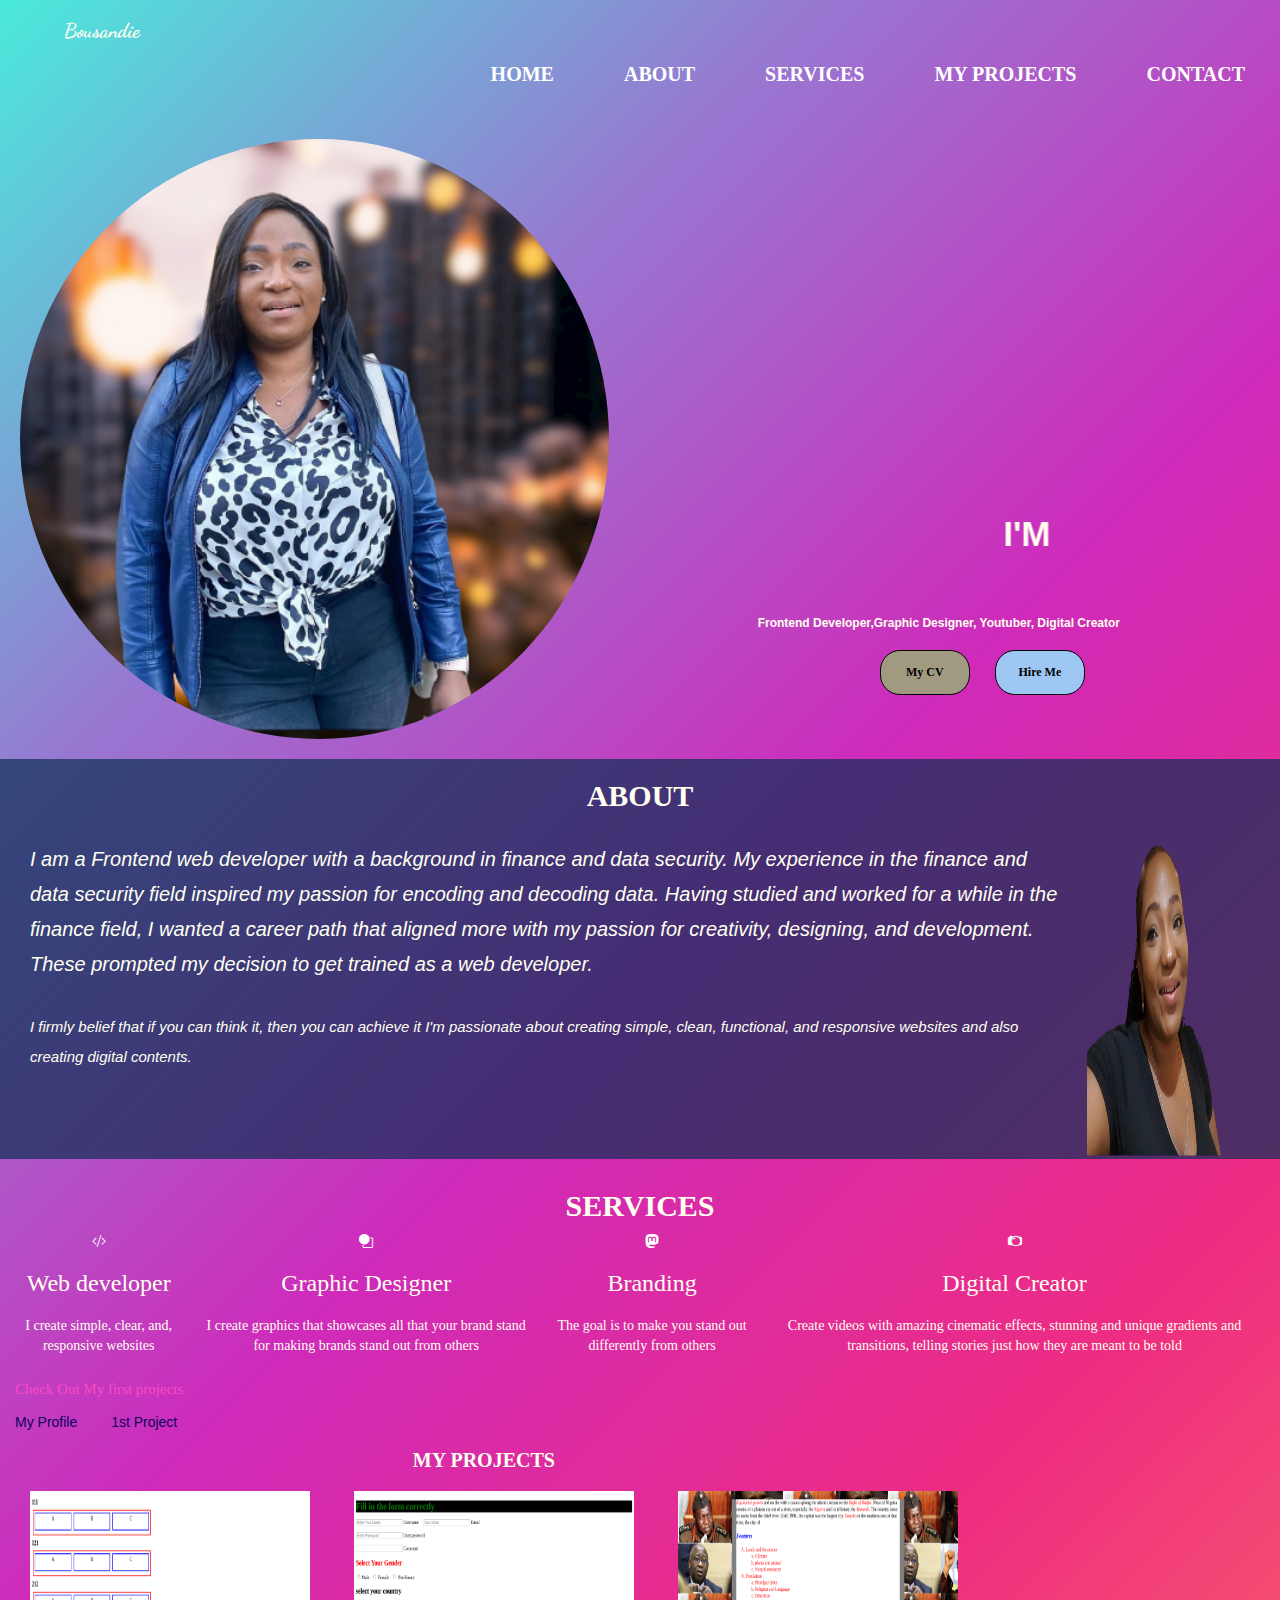
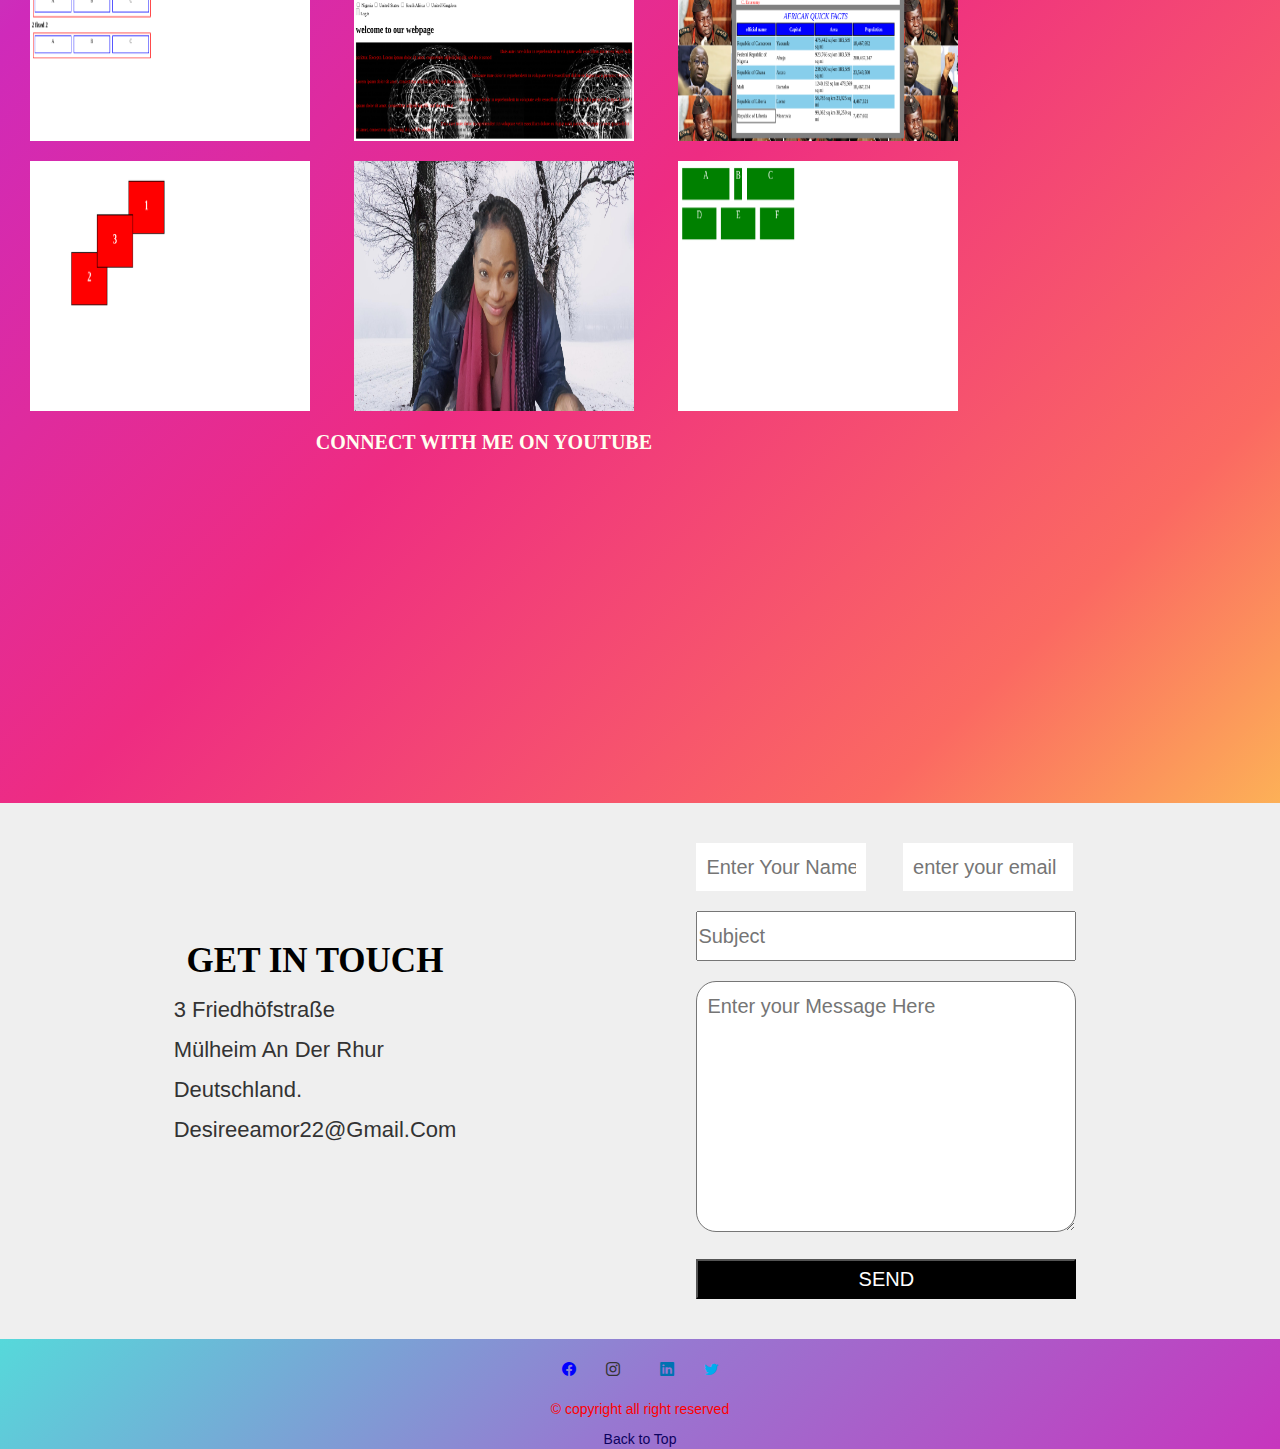
==== index.html @ 79082870 "Add files via upload" ====
<!DOCTYPE html>
<html lang="en">
<head>
    <meta charset="UTF-8">
    <title>Title</title>
    <link rel="stylesheet" href="https://cdn.jsdelivr.net/npm/bootstrap-icons@1.10.5/font/bootstrap-icons.css">
     <style>
  @import url('https://fonts.googleapis.com/css2?family=Dancing+Script&display=swap');
  <style>
  @import url('https://fonts.googleapis.com/css2?family=Roboto+Mono&display=swap');
<style>
</style>
    <link rel="stylesheet" href="https://maxcdn.bootstrapcdn.com/bootstrap/3.4.1/css/bootstrap.min.css">
    <script src="https://ajax.googleapis.com/ajax/libs/jquery/3.6.4/jquery.min.js"></script>
    <script src="https://maxcdn.bootstrapcdn.com/bootstrap/3.4.1/js/bootstrap.min.js"></script>
    <link rel="stylesheet" href="style.css" type="text/css" media="all" />
    
</head>
<body>
    
    <header>
        <section id="header-section">
            <!--navigation bar section starts here-->
        <div id="navbar">
            <div class="mlog">
                <button type="button" class="navbar-toggle" data-toggle="collapse" data-target="">
                    <span class="icon-bar"></span>
                    <span class="icon-bar"></span>
                    <span class="icon-bar"></span>
                </button>
                <h2 class="logo">Bousandie</h2>
            </div>
            <div class="">
                <ul class="menu menu-right">
                    <li><a href="#home">Home</a></li>
                    <li><a href="#about">About</a></li>
                    <li><a href="#services">Services</a></li>
                    <li><a href="#projects">My Projects</a></li>
                    <li><a href="#contact">Contact</a></li>
                </ul>
            </div>
            </div>
        </section>
    </header>
    <section>
        <h2 id="home"></h2>
      <div id="hero-section">
          <div>
             <img id="hero-pic" src="./images/img1.png" alt="" />
            <div class="hero-text">
               <div class="skill-description">
                    <h2 class="headings"><marquee>I'M OYINKANSOLA |</marquee></h2>
                    <marquee direction="right" behavior="alternate"></marquee>
                    <h5 class="skills">Frontend Developer,Graphic Designer, Youtuber, Digital Creator</h5>
               </div>
              <div id="download">
                 <a href="#" class="cv">My CV</a>
                 <a href="https://www.linkedin.com/in/busayomi-oyinkansola-
                 oloyade-07960b1b0/" target="_blank" class="hire-me">Hire Me</a>
              </div>
           </div>
          </div>
      </div>  
    </section>
    <!--main section ends here-->
    <!--about section starts here-->
    <main>
        <section id="about-section">
            <div id="about-text">
                <h2 id="about">About</h2>
                <div class="text-image">
                <div>
                    <p class="para1">
                        I am a Frontend web developer with a background in finance 
                        and data security. My experience in the finance and data 
                        security field inspired my passion for encoding and decoding
                        data. Having studied and worked for a while in the finance 
                        field, I wanted a career path that aligned more with my 
                        passion for creativity, designing, and development. These 
                        prompted my decision to get trained as a web developer.
                    </p>
                    <p class="para2">
                        I firmly belief that if you can think it, then  you can 
                        achieve it
                        I'm passionate about creating simple, clean, functional, 
                        and responsive websites and also creating digital contents.
                    </p>
                </div>
              <div class="about-image">
                <img src="./images/me2.png" class="about-img" alt="about me image" width="100%">
              </div>
             </div>
            </div>
            
        </section>
         <!--about session ends here-->
         <!--service section starts here-->
         
        <section id="services-section">
            <h2 id="services">Services</h2>
            <div id="all-services">
                <div class="service">
                    <i class="bi bi-code-slash"></i>  
                    <h3>Web developer</h3>
                    <p class="service-para">
                       I create simple, clear, and, responsive websites
                    </p>
                    
                </div>
                <div class="service">
                    <i class="bi bi-circle-square"></i>
                    <h3>Graphic Designer</h3>
                    <p class="service-para">
                       I create graphics that showcases all that your brand 
                       stand for making brands stand out from others   
                    </p>
                    
                </div>
                <div class="service">
                   <i class="bi bi-mastodon"></i> 
                   <h3>Branding</h3>
                   <p class="service-para">
                       The goal is to make you stand out differently from others
                   </p>
                </div>
                <div class="service">
                <i class="bi bi-camera2"></i>
                <h3>Digital Creator</h3>
                  <p class="service-para">
                      Create videos with amazing cinematic effects, stunning and
                      unique gradients and transitions, telling stories just how
                      they are meant to be told
                  </p>
                </div>
            </div>
            <h3 class="first-project">Check Out My first projects</h3>
            <div id="fp">
            <a href="./files/Defines-me/index.html" target="_blank">My Profile</a>
            <a href="./files/april/index.html">1st Project</a>
            </div>
       </section>
       <!--services section ends here-->
       <!--project section starts here-->
       <section id="project-section">
    <div id="projects">
        <h2 id="projects">My Projects</h2>
        <div class="gallery">
            <div class="project-gallery">
                <img src="./images/task1.png" alt="" />
                <img src="./images/task2.png" alt="" />
                <img src="./images/task3.png" alt="" />
            </div>
            <div class="project-gallery">
                <img src="./images/task4.png" alt="" />
                <img src="./images/image4.png" alt="" />
                <img src="./images/task6.png" alt="" />
            </div>
        </div>
        <h2 class="heading">Connect with me on Youtube</h2>
   <iframe width="560" height="315" src="https://www.youtube.com/embed/tBIjU7NXWHM"
----   frameborder="0" ></iframe>
   </div>
   </section>
    </main> 
       <!--main section ends here-->
       
       <!--footer section starts here-->
       <section id="footer-section">
           <footer id="footer">
      <div id="contact">
                   <div id="info">
                       <h2 id="contact-me">Get in touch</h2>
                       <p class="address">
                           3 Friedhöfstraße <br />
                           Mülheim an der Rhur <br />
                           Deutschland. <br />
                           desireeamor22@gmail.com
                       </p>
               </div>
   <div class="forms">
        <form class="form" action="" method="post" accept-charset="utf-8">
            <input type="text" name="name" id="name" value="" placeholder="Enter Your Name" required="*" /> &nbsp;
            <input type="email" name="useremail" id="useremail" value="" placeholder="Enter Your Email" required="*" /> <br />
            <input type="text" name="subject" id="subject" value="" placeholder="Subject" /> <br />
            <textarea name="comment" id="comment" rows="8" cols="40" 
            placeholder="Enter your Message Here"></textarea> <br />
            <input type="submit" name="send" id="send" value="SEND" />
        </form>
    </div>
</div> 
    <div class="footer">
       <div class="footer-icons">
            <i class="bi bi-facebook"></i>
            <i class="bi bi-instagram"></i>
            <i class="bi bi-linkedin"></i>
            <i class="bi bi-twitter"></i>
        </div>
        <p class="copy">
             &copy; copyright all right reserved
        </p>
            <a href="#top">Back to Top </a>
     </div>
    </footer>
 </section>

</body>
</html>
---- style.css ----
*{
    margin: 0;
    padding: 0;
}

body{
    margin-top: 40px;
    background: linear-gradient(135deg,rgb(74,234,220) 0%,rgb(151,120,209) 20%,
    rgb(207,42,186) 40%,rgb(238,44,130) 60%,rgb(251,105,98) 80%,rgb(254,248,76) 100%);
    width: 100%;
    float: none;
}

#navbar{
    display: flex;
    justify-content: right;
    align-items: right;
    width: 100%;
    height: 40%;
}
h2.logo{
    font-family: 'Dancing Script', cursive;
    height: 20px;
    width: 30px;
    text-align: left;
    color: ivory;
    font-size: 2rem ;
    font-weight: bolder;
    position: absolute;
    left: 5%;
    top: 7%;
}
.menu{
    display: flex;
    justify-content: right;
    text-align: right;
}
.menu li{
    list-style: none;
    margin: 20px;
    font-family: century;
    font-weight: bold;
}
.menu li a{
    text-decoration: none;
    text-transform: uppercase;
    color : blue;
    font-size: 2rem;
    transition: all .8s ease;
    color: #fff;
}

#navbar ul li a:hover{
    background-color: white;
    color: black;
    box-shadow: 0.5px 5px 10px #efefef;
    border: 5px solid #efefef;
    border-radius: 20px;
}
.icon-bar{
    background: rgb(246, 141, 13);
}


/*hero section starts here*/
#hero-pic{
    display: flex;
    height: 600px;
    border-radius: 50%;
    margin: 20px;
    padding-right: 10px;
    right: 0%;
    bottom: -10%;
}
div.hero-text{
    display: flex;
    font-size: 2.5rem;
    font-weight: bolder;
    color: ivory;
    padding-right: 10px;
    right: 5px;
    top: 500px;
    position: absolute;
}
div.skill-description{
    position: relative;
    right: 5px;
    bottom: 5px;
    
}
h2.headings{
    font-weight: bolder;
    font-size: 3.5rem;
    letter-spacing: normal;
    color: ivory;
}
h5.skills{
    position: absolute;
    font-weight: bold;
    font-size: 1.2rem;
    letter-spacing: normal;
    color: ivory;
    margin-left: 15px;
    right: -60px;
}
#download{
    display: flex;
     justify-content: space-around;
     margin-right: 5px;
     margin-top: 135px;
     text-align: center;
     transition: all 5s ease;
     position: relative;
     left: -30%;
     bottom: 2%;
}
.cv{
    display: flex;
     width: 90px;
     height: 45px;
     border: 1px solid black;
     background-color: #a09a80;
     color: black;
     border-radius: 20px;
     text-decoration: none;
     font-family: century;
     text-align: center;
     align-items: center;
     justify-content: center;
     margin-right: 10px;
     margin-left: -25px;
     font-size: 1.2rem;
     color: #000;
}
.cv:hover{
    cursor: pointer;
    background-color: #4c949b;
    box-shadow: 0 0 0 10 white;
}
.hire-me{
    display: flex;
     width: 90px;
     height: 45px;
     border: 1px solid black;
     background-color: #9fc7f4;
     color: black;
     border-radius: 20px;
     font-family: century;
     text-align: center;
     align-items: center;
     justify-content: center;
     text-decoration: none;
     font-size: 1.2rem;
     color: #000;
}
.hire-me:hover{
    cursor: pointer;
     background-color: brown;
     box-shadow: 0 0 10 ivory;
}
/**about section**/
#about-section{
    display: flex;
    background: rgba(11, 47, 86, 0.7);
    height: 400px;
    width: 100%;
    margin: 20px auto;
}
div.text-image{
    display: flex;
    flex-direction: row;
}

div.about-image{
    display: flex;
    justify-content: right;
    height: 350px;
    width: 650px;
}
#about{
    margin-top: 20px;
    text-align: center;
    text-transform: uppercase;
    font-size: 3rem;
    font-weight: bolder;
    font-family: century;
    color: ivory;
    
}
.para1{
    line-height: 3.5rem;
    font-size: 2rem;
    margin: 10px 20px;
    padding: 10px;
    color: ivory;
    font-style: italic;
}
.para2{
    line-height: 3rem;
    font-size: 1.5rem;
    font-style: italic;
    margin: 10px 20px;
    padding: 10px;
    color: ivory;
    
    /**about session ends here**/
}
#services-section{
    height: 250px;
    margin: auto;
}
#services{
    margin-top: 30px;
    text-align: center;
    text-transform: uppercase;
    font-size: 3rem;
    font-weight: bolder;
    font-family: century;
    color: ivory;
}
#all-services{
    display: flex;
    margin: 10px;
}
div.service{
    display: flex;
    flex-direction: column;
}

i.bi.bi-code-slash,
i.bi.bi-circle-square,
i.bi.bi-mastodon,
i.bi.bi-camera2{
    display: flex;
    color: #fff;
    margin: 2px auto;

}
h3{
    text-align: center;
    color: ivory;
    font-family: century;
}
.service-para{
    text-align: center;
    line-height: 2rem;
    margin: 10px;
    color: ivory;
    font-family: century;
}
.first-project{
    color: rgb(248, 76, 196);
    text-align: left;
    font-size: 1.5rem;
    margin: 15px;
}
a{
    color: #0c025f;
    margin: 15px;
}
#project-section{
    display: flex;
    margin: auto;  
}
h2#projects{
    margin: 10px;
    text-align: center;
    text-transform: uppercase;
    font-size: 2rem;
    font-weight: bolder;
    font-family: century;
    color: ivory; 
}
div.project-gallery img{
    width: 300px;
    height: 250px;
    margin: 10px;
    padding-left: 20px;
}

h2.heading{
    margin: 10px;
    text-align: center;
    text-transform: uppercase;
    font-size: 2rem;
    font-weight: bolder;
    font-family: century;
    color: ivory; 
}
/**project section ends here**/
/**contact section**/
#footer-section{
    background: rgba(11, 47, 86, 0.7);
    height: 400px;
    width: 100%;
    margin: 10px auto;
}
#contact{ 
    margin-top: 15px;
    padding-left: 10px;
    display: flex;
    align-items: center;
    justify-content: center;
    box-sizing: border-box;
}
#info{
    max-width: 100%;
    max-height: 100%;
    margin-right: 200px;
    margin-top: -50px;
}
h2#contact-me{
    margin: 10px;
    text-align: center;
    text-transform: uppercase;
    font-size: 2rem;
    font-weight: bolder;
    font-family: century;
    color: #000;
}
p.address{
    font-family: century;
    text-transform: uppercase;
    line-height: 3.2rem;
    font-size: 2.2rem;
}
.forms{
    display: flex;
    margin: 10px;
    padding: 10px;
    font-size: 20px;
    box-sizing: border-box;
}
#name{
   padding: 10px;
   margin: 10px;
   width: 150px;
   border: none; 
}

#useremail{
   padding: 10px;
   margin: 10px;
   width: 150px;
   border: none;
   text-transform: lowercase;
}

#subject{
    width: 350px;
    height: 40px;
    margin: 10px;
    text-transform: capitalize;
}
#comment{
    width: 350px;
    padding: 10px;
    border-radius: 20px;
    margin: 10px
    text-transform: capitalize;
    
}

#send{
    background-color: black;
    color: white;
    padding: -10px;
    margin: 10px;
    width: 380px;
    height: 40px;
}

#contact{
    background-color: #efefef;
    margin-top: 20px;
    padding-left: 10px;
    display: flex;
    align-items: center;
    justify-content: center;
    box-sizing: border-box;
}
#info{
    max-width: 100%;
    max-height: 100%;
    margin-right: 200px;
    margin-top: -50px;
}
h2#contact-me{
    text-transform: uppercase;
    font-weight: bold;
    font-size: 3.5rem;
    
    
}
p.address{
    font-family: Arial;
    text-transform: capitalize;
    line-height: 4rem;
}
.forms{
    display: flex;
    margin: 20px;
    padding: 10px;
    font-size: 20px;
    box-sizing: border-box;
}
#name{
   padding: 10px;
   margin: 10px;
   width: 170px;
   border: none; 
}

#useremail{
   padding: 10px;
   margin: 10px;
   width: 170px;
   border: none;
   text-transform: lowercase;
}

#subject{
    width: 380px;
    height: 50px;
    margin: 10px;
    text-transform: capitalize;
}
#comment{
    width: 380px;
    padding: 10px;
    border-radius: 20px;
    margin: 10px
    
}

#send{
    background-color: black;
    color: white;
    padding: -10px;
    margin: 10px;
    width: 380px;
    height: 40px;
}

/**footer section**/
div.footer{
    text-align: center;
    justify-content: center;
}

div.footer-icons{
    display: flex;
    justify-content: center;
    list-style: none;
    margin: 20px;
}
i.bi.bi-facebook{
    color: blue;
    margin-right: 30px;
}
i.bi.bi-instagram{
  margin-right: 20px;
}
i.bi.bi-linkedin{
    color: #0072b1;
    margin-left: 20px;
}
i.bi.bi-twitter{
    color: #00acee;
    margin-left: 30px;
}
div.footer-icons:hover{
    color: #8768ed;
    cursor: pointer;
}
.copy{
    text-align: center;
    color: red;
}
/**media query for responsiveness**/
@media screen and (min-width: 320px) and (max-width: 480px){ 
#hero-pic{
    width: 400px;
}
div.hero-text{
    display: none;
    font-size: 2.5rem;
    font-weight: bolder;
    color: ivory;
    padding-right: 10px;
    right: 5px;
    top: 25%;
    position: absolute;
}

h2.headings{
    font-weight: bolder;
    font-size: 3.5rem;
    letter-spacing: normal;
    color: ivory;
    margin-top: 0;
    margin-bottom: 0;
    line-height: 1rem;
}
h5.skills{
    position: absolute;
    font-weight: bold;
    font-size: 1rem;
    letter-spacing: normal;
    color: ivory;
    margin-left: 15px;
    right: -60px;
}
#download{
    display: flex;
     justify-content: space-around;
     margin-right: 5px;
     margin-top: 100px;
     text-align: center;
     transition: all 5s ease;
     position: relative;
     left: -38%;
     bottom: 2%;
}

}
h2.logo{
    position: absolute;
    left: 5%;
    top: 0%;
}
}
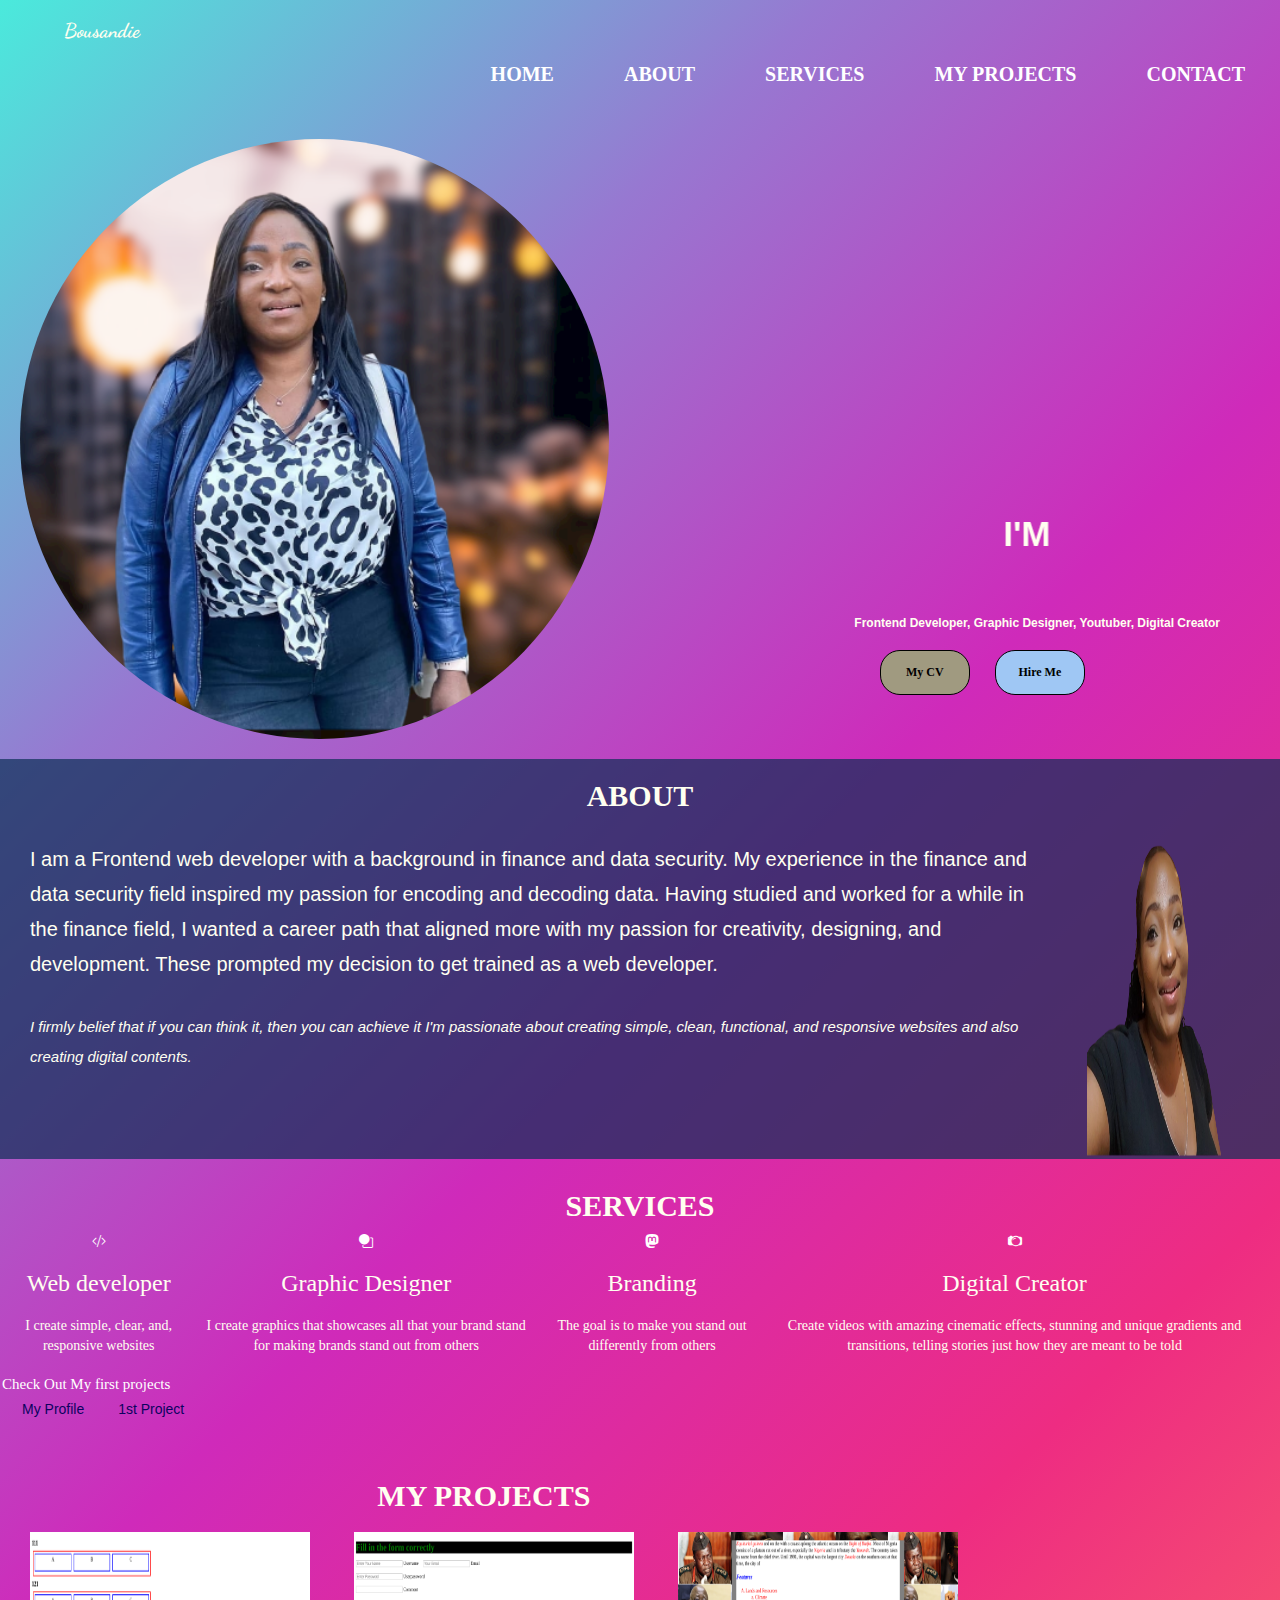
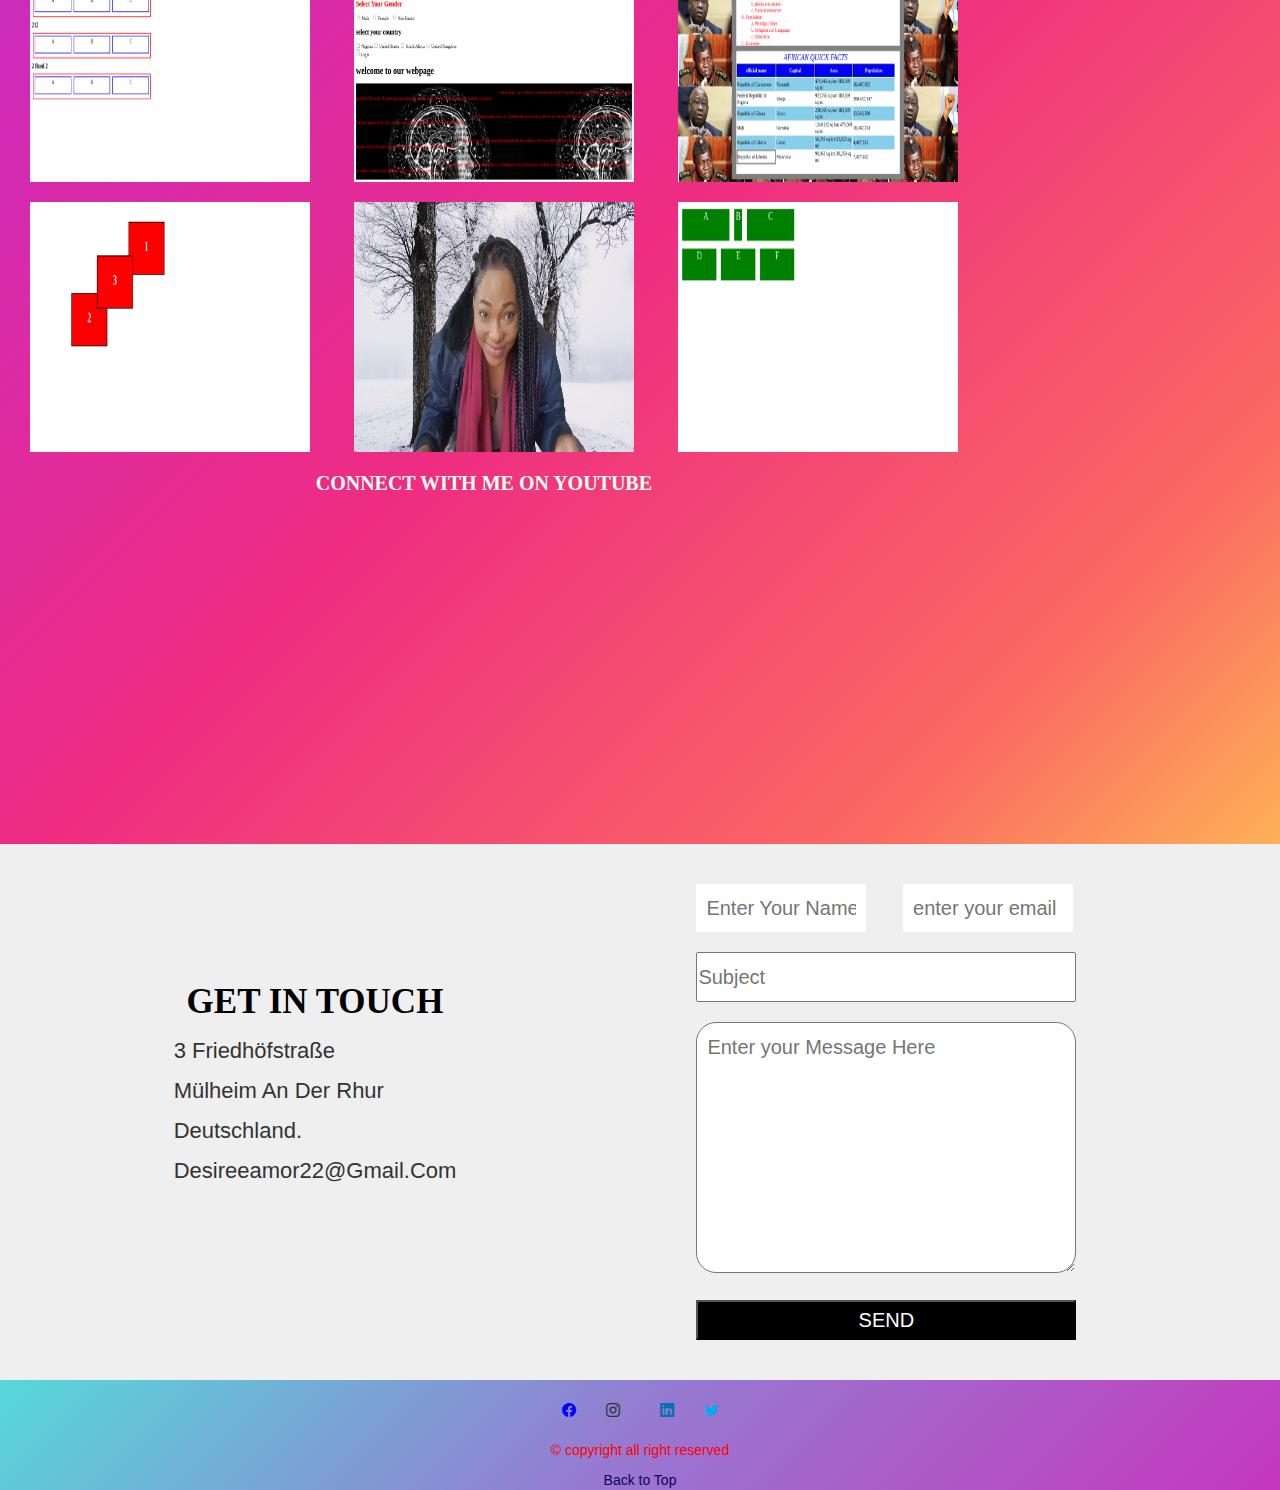
==== commit 2eb24de1: "Update index.html" ====
--- a/index.html
+++ b/index.html
@@ -51,7 +51,7 @@
                <div class="skill-description">
                     <h2 class="headings"><marquee>I'M OYINKANSOLA |</marquee></h2>
                     <marquee direction="right" behavior="alternate"></marquee>
-                    <h5 class="skills">Frontend Developer,Graphic Designer, Youtuber, Digital Creator</h5>
+                    <h5 class="skills">Frontend Developer, Graphic Designer, Youtuber, Digital Creator</h5>
                </div>
               <div id="download">
                  <a href="#" class="cv">My CV</a>
--- a/style.css
+++ b/style.css
@@ -101,7 +101,7 @@
     letter-spacing: normal;
     color: ivory;
     margin-left: 15px;
-    right: -60px;
+    right: -160px;
 }
 #download{
     display: flex;
@@ -183,7 +183,7 @@
     text-transform: uppercase;
     font-size: 3rem;
     font-weight: bolder;
-    font-family: century;
+    font-family: montserrat;
     color: ivory;
     
 }
@@ -193,7 +193,7 @@
     margin: 10px 20px;
     padding: 10px;
     color: ivory;
-    font-style: italic;
+    font-style: normal;
 }
 .para2{
     line-height: 3rem;
@@ -215,7 +215,7 @@
     text-transform: uppercase;
     font-size: 3rem;
     font-weight: bolder;
-    font-family: century;
+    font-family: montserrat;
     color: ivory;
 }
 #all-services{
@@ -249,10 +249,15 @@
     font-family: century;
 }
 .first-project{
-    color: rgb(248, 76, 196);
+    color: #fff;
     text-align: left;
     font-size: 1.5rem;
-    margin: 15px;
+    margin: 2px;
+}
+div#fp{
+  margin: 5px;
+  color: #efefef;
+  padding: 2px;
 }
 a{
     color: #0c025f;
@@ -263,10 +268,10 @@
     margin: auto;  
 }
 h2#projects{
-    margin: 10px;
-    text-align: center;
-    text-transform: uppercase;
-    font-size: 2rem;
+    margin-top: 40px;
+    text-align: center;
+    text-transform: uppercase;
+    font-size: 3rem;
     font-weight: bolder;
     font-family: century;
     color: ivory; 
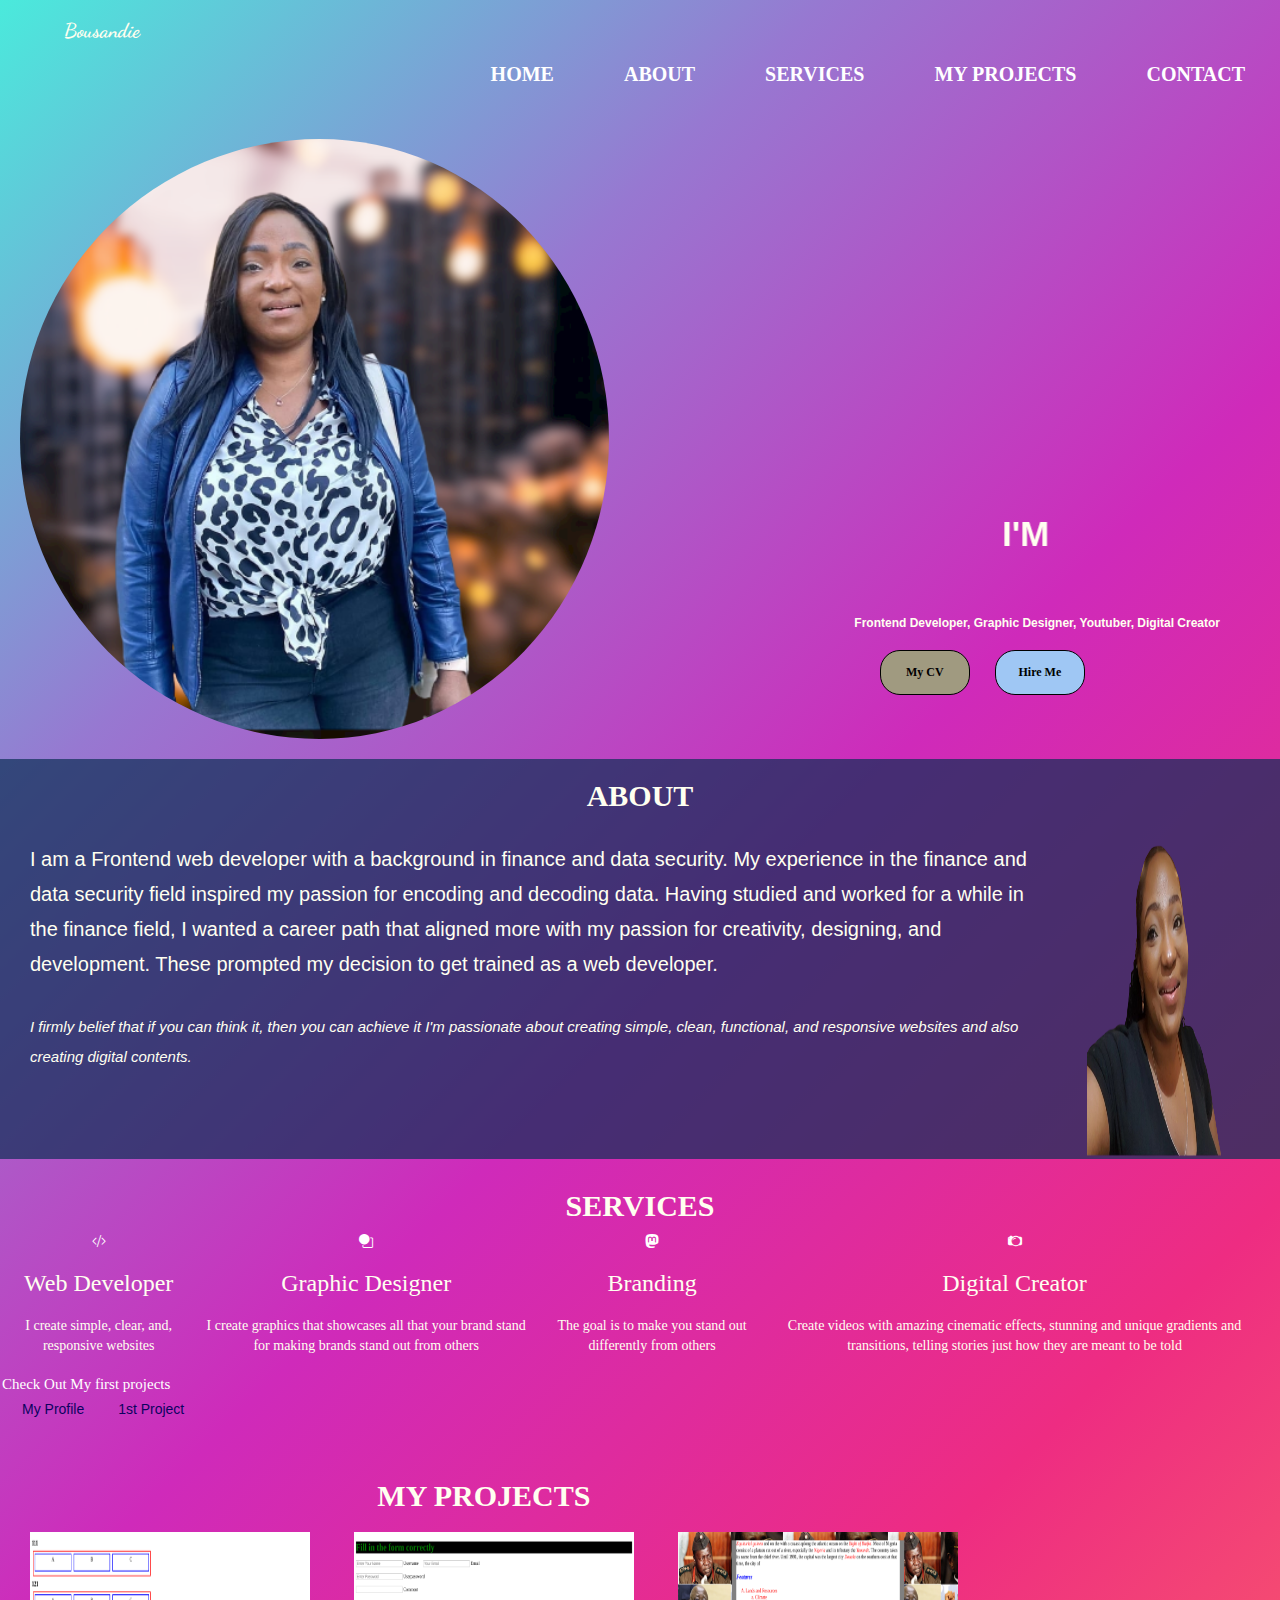
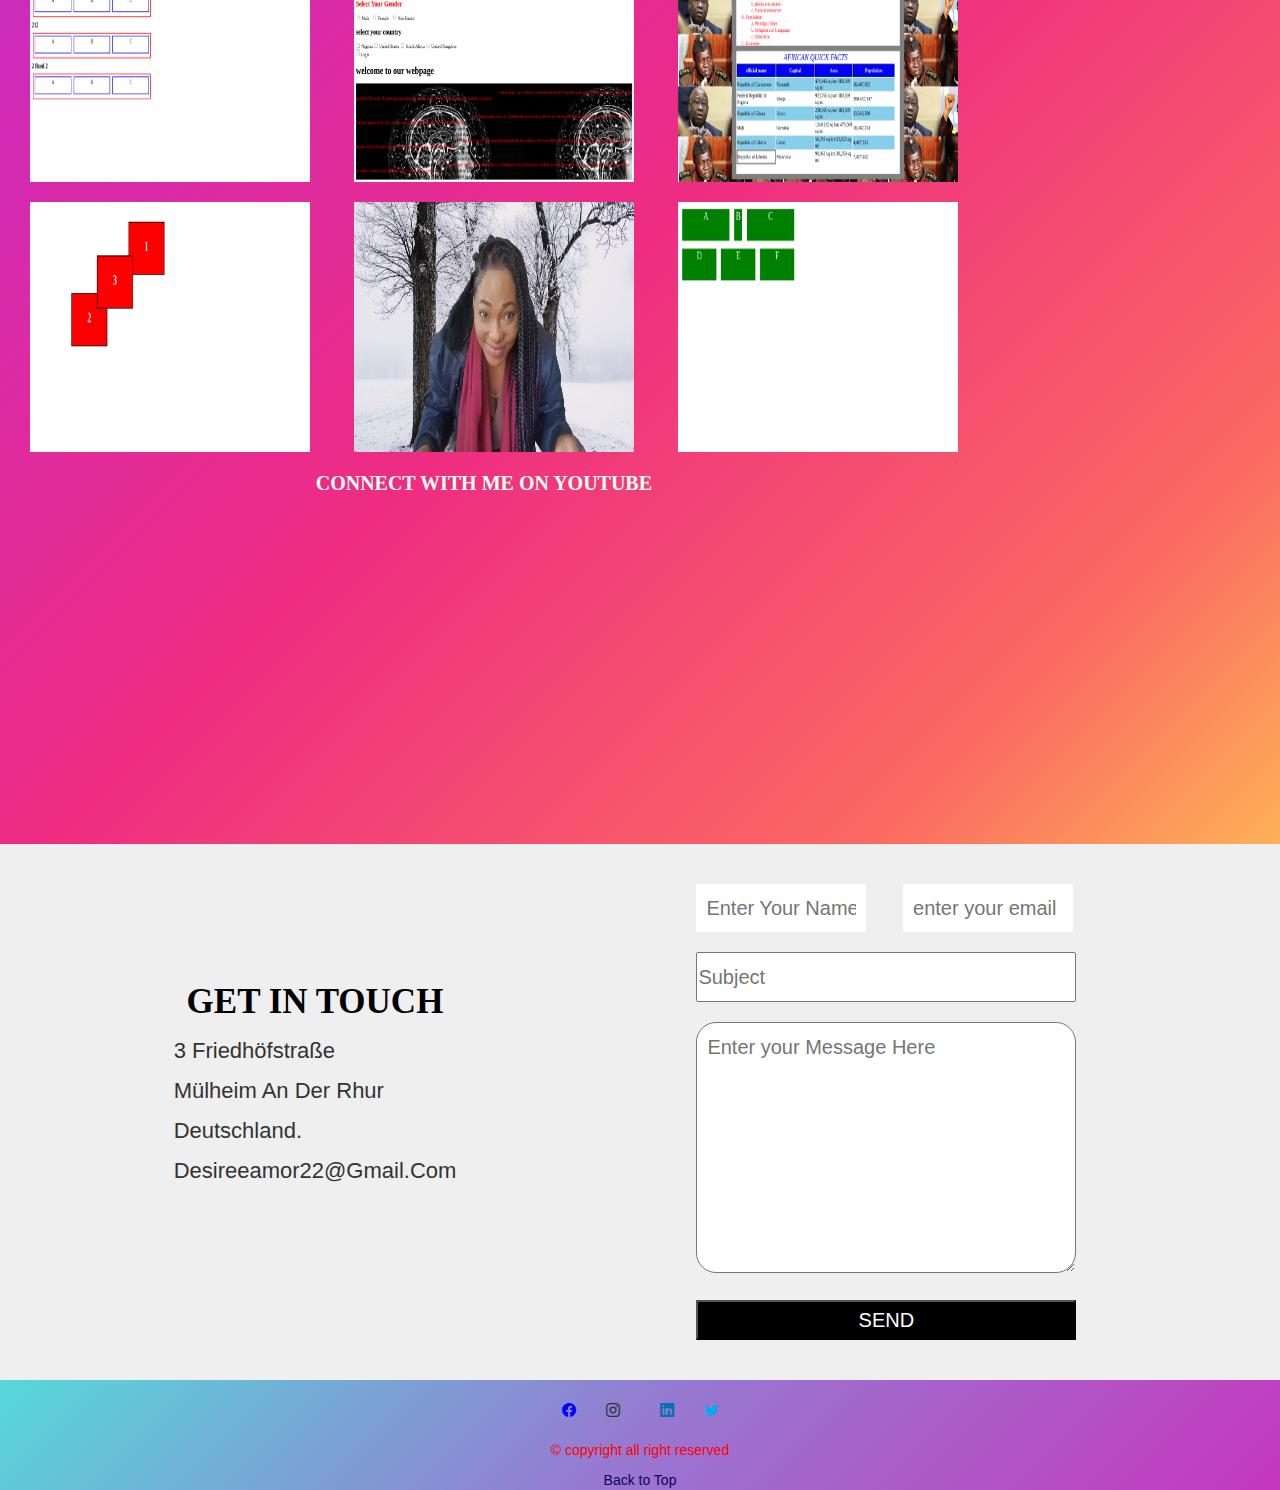
==== commit b99a20ac: "Update index.html" ====
--- a/index.html
+++ b/index.html
@@ -101,7 +101,7 @@
             <div id="all-services">
                 <div class="service">
                     <i class="bi bi-code-slash"></i>  
-                    <h3>Web developer</h3>
+                    <h3>Web Developer</h3>
                     <p class="service-para">
                        I create simple, clear, and, responsive websites
                     </p>
